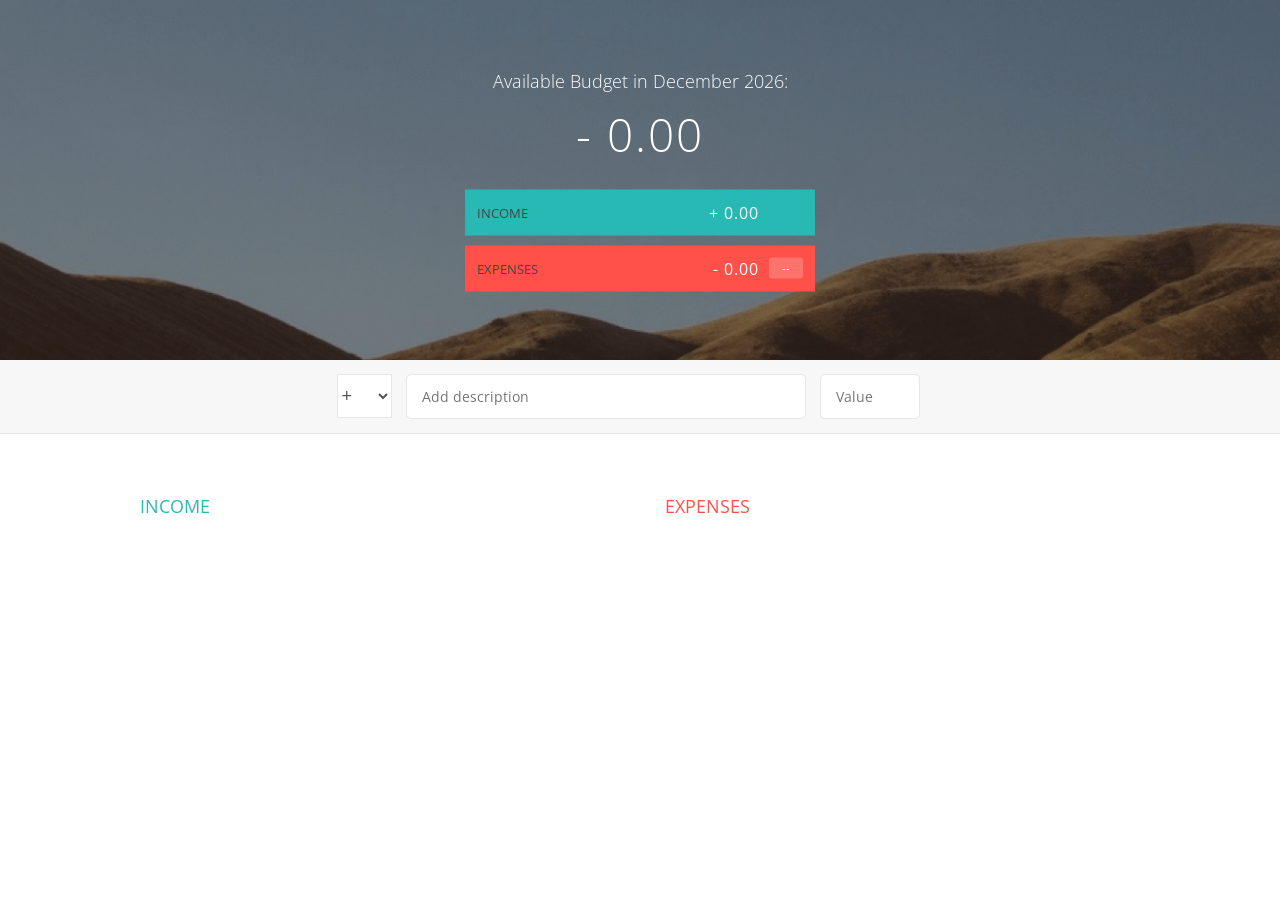
==== index.html @ 3d5c9da9 "first commit" ====
<!DOCTYPE html>
<html lang="en">

<head>
    <meta charset="UTF-8">
    <link href="https://fonts.googleapis.com/css?family=Open+Sans:100,300,400,600" rel="stylesheet" type="text/css">
    <link href="http://code.ionicframework.com/ionicons/2.0.1/css/ionicons.min.css" rel="stylesheet" type="text/css">
    <link type="text/css" rel="stylesheet" href="budget.css">
    <title>Budgety</title>
</head>

<body>

    <div class=" top ">
        <div class="budget ">
            <div class="budget__title ">
                Available Budget in <span class="budget__title--month ">%Month%</span>:
            </div>

            <div class="budget__value ">+ 2,345.64</div>

            <div class="budget__income clearfix ">
                <div class="budget__income--text ">Income</div>
                <div class="right ">
                    <div class="budget__income--value ">+ 4,300.00</div>
                    <div class="budget__income--percentage ">&nbsp;</div>
                </div>
            </div>

            <div class="budget__expenses clearfix ">
                <div class="budget__expenses--text ">Expenses</div>
                <div class="right clearfix ">
                    <div class="budget__expenses--value ">- 1,954.36</div>
                    <div class="budget__expenses--percentage ">45%</div>
                </div>
            </div>
        </div>
    </div>



    <div class="bottom ">
        <div class="add ">
            <div class="add__container ">
                <select class="add__type ">
                        <option value="inc" selected>+</option>
                        <option value="exp">-</option>
                    </select>
                <input type="text " class="add__description " placeholder="Add description ">
                <input type="number " class="add__value " placeholder="Value ">
                <button class="add__btn "><i class="ion-ios-checkmark-outline "></i></button>
            </div>
        </div>

        <div class="container clearfix ">
            <div class="income ">
                <h2 class="icome__title ">Income</h2>

                <div class="income__list ">

                    <!--
                        <div class="item clearfix " id="income-0 ">
                            <div class="item__description ">Salary</div>
                            <div class="right clearfix ">
                                <div class="item__value ">+ 2,100.00</div>
                                <div class="item__delete ">
                                    <button class="item__delete--btn "><i class="ion-ios-close-outline "></i></button>
                                </div>
                            </div>
                        </div>
                        
                        <div class="item clearfix " id="income-1 ">
                            <div class="item__description ">Sold car</div>
                            <div class="right clearfix ">
                                <div class="item__value ">+ 1,500.00</div>
                                <div class="item__delete ">
                                    <button class="item__delete--btn "><i class="ion-ios-close-outline "></i></button>
                                </div>
                            </div>
                        </div>
                        -->

                </div>
            </div>



            <div class="expenses ">
                <h2 class="expenses__title ">Expenses</h2>

                <div class="expenses__list ">

                    <!--
                        <div class="item clearfix " id="expense-0 ">
                            <div class="item__description ">Apartment rent</div>
                            <div class="right clearfix ">
                                <div class="item__value ">- 900.00</div>
                                <div class="item__percentage ">21%</div>
                                <div class="item__delete ">
                                    <button class="item__delete--btn "><i class="ion-ios-close-outline "></i></button>
                                </div>
                            </div>
                        </div>

                        <div class="item clearfix " id="expense-1 ">
                            <div class="item__description ">Grocery shopping</div>
                            <div class="right clearfix ">
                                <div class="item__value ">- 435.28</div>
                                <div class="item__percentage ">10%</div>
                                <div class="item__delete ">
                                    <button class="item__delete--btn "><i class="ion-ios-close-outline "></i></button>
                                </div>
                            </div>
                        </div>
                        -->

                </div>
            </div>
        </div>


    </div>

    <script src="budget.js "></script>
</body>

</html>
---- budget.css ----
/**********************************************
*** GENERAL
**********************************************/

* {
    margin: 0;
    padding: 0;
    box-sizing: border-box;
}

.clearfix::after {
    content: "";
    display: table;
    clear: both;
}

body {
    color: #555;
    font-family: Open Sans;
    font-size: 16px;
    position: relative;
    height: 100vh;
    font-weight: 400;
}

.right {
    float: right;
}

.red {
    color: #FF5049 !important;
}

.red-focus:focus {
    border: 1px solid #FF5049 !important;
}


/**********************************************
*** TOP PART
**********************************************/

.top {
    height: 40vh;
    background-image: linear-gradient(rgba(0, 0, 0, 0.35), rgba(0, 0, 0, 0.35)), url(back.png);
    background-size: cover;
    background-position: center;
    position: relative;
}

.budget {
    position: absolute;
    width: 350px;
    top: 50%;
    left: 50%;
    transform: translate(-50%, -50%);
    color: #fff;
}

.budget__title {
    font-size: 18px;
    text-align: center;
    margin-bottom: 10px;
    font-weight: 300;
}

.budget__value {
    font-weight: 300;
    font-size: 46px;
    text-align: center;
    margin-bottom: 25px;
    letter-spacing: 2px;
}

.budget__income,
.budget__expenses {
    padding: 12px;
    text-transform: uppercase;
}

.budget__income {
    margin-bottom: 10px;
    background-color: #28B9B5;
}

.budget__expenses {
    background-color: #FF5049;
}

.budget__income--text,
.budget__expenses--text {
    float: left;
    font-size: 13px;
    color: #444;
    margin-top: 2px;
}

.budget__income--value,
.budget__expenses--value {
    letter-spacing: 1px;
    float: left;
}

.budget__income--percentage,
.budget__expenses--percentage {
    float: left;
    width: 34px;
    font-size: 11px;
    padding: 3px 0;
    margin-left: 10px;
}

.budget__expenses--percentage {
    background-color: rgba(255, 255, 255, 0.2);
    text-align: center;
    border-radius: 3px;
}


/**********************************************
*** BOTTOM PART
**********************************************/


/***** FORM *****/

.add {
    padding: 14px;
    border-bottom: 1px solid #e7e7e7;
    background-color: #f7f7f7;
}

.add__container {
    margin: 0 auto;
    text-align: center;
}

.add__type {
    width: 55px;
    border: 1px solid #e7e7e7;
    height: 44px;
    font-size: 18px;
    color: inherit;
    background-color: #fff;
    margin-right: 10px;
    font-weight: 300;
    transition: border 0.3s;
}

.add__description,
.add__value {
    border: 1px solid #e7e7e7;
    background-color: #fff;
    color: inherit;
    font-family: inherit;
    font-size: 14px;
    padding: 12px 15px;
    margin-right: 10px;
    border-radius: 5px;
    transition: border 0.3s;
}

.add__description {
    width: 400px;
}

.add__value {
    width: 100px;
}

.add__btn {
    font-size: 35px;
    background: none;
    border: none;
    color: #28B9B5;
    cursor: pointer;
    display: inline-block;
    vertical-align: middle;
    line-height: 1.1;
    margin-left: 10px;
}

.add__btn:active {
    transform: translateY(2px);
}

.add__type:focus,
.add__description:focus,
.add__value:focus {
    outline: none;
    border: 1px solid #28B9B5;
}

.add__btn:focus {
    outline: none;
}


/***** LISTS *****/

.container {
    width: 1000px;
    margin: 60px auto;
}

.income {
    float: left;
    width: 475px;
    margin-right: 50px;
}

.expenses {
    float: left;
    width: 475px;
}

h2 {
    text-transform: uppercase;
    font-size: 18px;
    font-weight: 400;
    margin-bottom: 15px;
}

.icome__title {
    color: #28B9B5;
}

.expenses__title {
    color: #FF5049;
}

.item {
    padding: 13px;
    border-bottom: 1px solid #e7e7e7;
}

.item:first-child {
    border-top: 1px solid #e7e7e7;
}

.item:nth-child(even) {
    background-color: #f7f7f7;
}

.item__description {
    float: left;
}

.item__value {
    float: left;
    transition: transform 0.3s;
}

.item__percentage {
    float: left;
    margin-left: 20px;
    transition: transform 0.3s;
    font-size: 11px;
    background-color: #FFDAD9;
    padding: 3px;
    border-radius: 3px;
    width: 32px;
    text-align: center;
}

.income .item__value,
.income .item__delete--btn {
    color: #28B9B5;
}

.expenses .item__value,
.expenses .item__percentage,
.expenses .item__delete--btn {
    color: #FF5049;
}

.item__delete {
    float: left;
}

.item__delete--btn {
    font-size: 22px;
    background: none;
    border: none;
    cursor: pointer;
    display: inline-block;
    vertical-align: middle;
    line-height: 1;
    display: none;
}

.item__delete--btn:focus {
    outline: none;
}

.item__delete--btn:active {
    transform: translateY(2px);
}

.item:hover .item__delete--btn {
    display: block;
}

.item:hover .item__value {
    transform: translateX(-20px);
}

.item:hover .item__percentage {
    transform: translateX(-20px);
}

.unpaid {
    background-color: #FFDAD9 !important;
    cursor: pointer;
    color: #FF5049;
}

.unpaid .item__percentage {
    box-shadow: 0 2px 6px 0 rgba(0, 0, 0, 0.1);
}

.unpaid:hover .item__description {
    font-weight: 900;
}
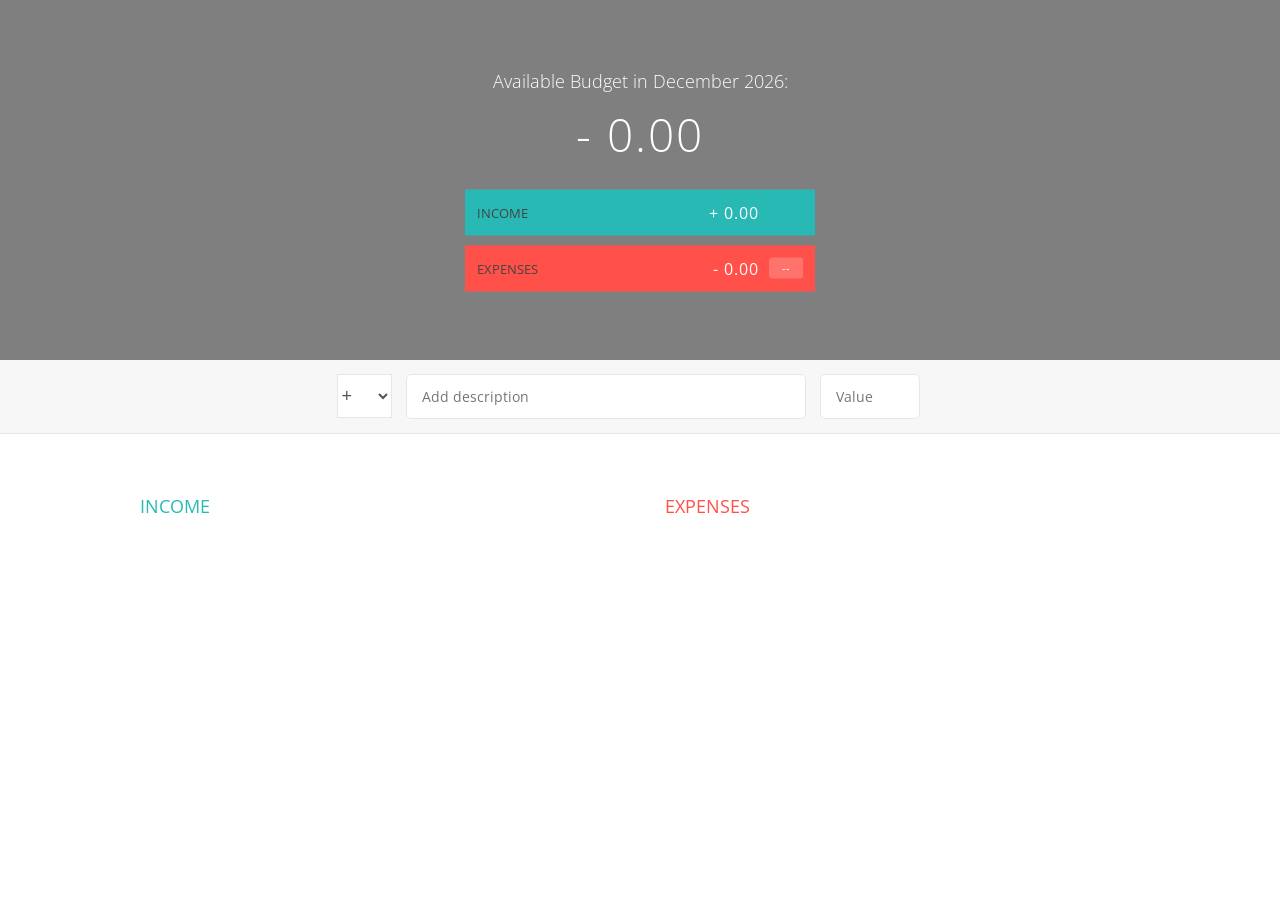
==== commit 278eadac: "res" ====
--- a/index.html
+++ b/index.html
@@ -3,8 +3,9 @@
 
 <head>
     <meta charset="UTF-8">
+    <meta content="width=device-width, initial-scale=1" name="viewport" />
     <link href="https://fonts.googleapis.com/css?family=Open+Sans:100,300,400,600" rel="stylesheet" type="text/css">
-    <link href="http://code.ionicframework.com/ionicons/2.0.1/css/ionicons.min.css" rel="stylesheet" type="text/css">
+    <link href="https://code.ionicframework.com/ionicons/2.0.1/css/ionicons.min.css" rel="stylesheet" type="text/css">
     <link type="text/css" rel="stylesheet" href="budget.css">
     <title>Budgety</title>
 </head>
@@ -53,7 +54,7 @@
         </div>
 
         <div class="container clearfix ">
-            <div class="income ">
+            <div class="income fl">
                 <h2 class="icome__title ">Income</h2>
 
                 <div class="income__list ">
@@ -85,7 +86,7 @@
 
 
 
-            <div class="expenses ">
+            <div class="expenses fl">
                 <h2 class="expenses__title ">Expenses</h2>
 
                 <div class="expenses__list ">
--- a/budget.css
+++ b/budget.css
@@ -20,7 +20,9 @@
     font-size: 16px;
     position: relative;
     height: 100vh;
+    width: 100vw;
     font-weight: 400;
+    overflow-x: hidden;
 }
 
 .right {
@@ -42,9 +44,11 @@
 
 .top {
     height: 40vh;
-    background-image: linear-gradient(rgba(0, 0, 0, 0.35), rgba(0, 0, 0, 0.35)), url(back.png);
+    width: 100%;
+    background-image: linear-gradient(rgba(0, 0, 0, 0.5), rgba(0, 0, 0, 0.5));
     background-size: cover;
     background-position: center;
+    background-attachment: fixed;
     position: relative;
 }
 
@@ -321,4 +325,52 @@
 
 .unpaid:hover .item__description {
     font-weight: 900;
+}
+
+@media (max-width:728px) {
+    .top {
+        width: 100vw;
+        height: 100vh;
+        overflow-x: hidden;
+    }
+    .budget__title {
+        font-size: 30px;
+    }
+    .budget__expenses--text,
+    .budget__income--text {
+        font-size: 18px;
+    }
+    .add__container {
+        height: auto;
+    }
+    .add__description,
+    .add__value,
+    .add__type {
+        font-size: 20px;
+        margin: 10px;
+        display: block;
+    }
+    .icome__title,
+    .expenses__title {
+        text-align: center;
+        font-size: 25px;
+    }
+    .income__list,
+    .expenses__list {
+        padding: 10px;
+        margin: 15px;
+    }
+    .item__description,
+    .item__value,
+    .item__percentage {
+        font-size: 20px;
+    }
+    .income,
+    .expenses {
+        display: block;
+        float: none;
+    }
+    .item__percentage {
+        width: auto;
+    }
 }
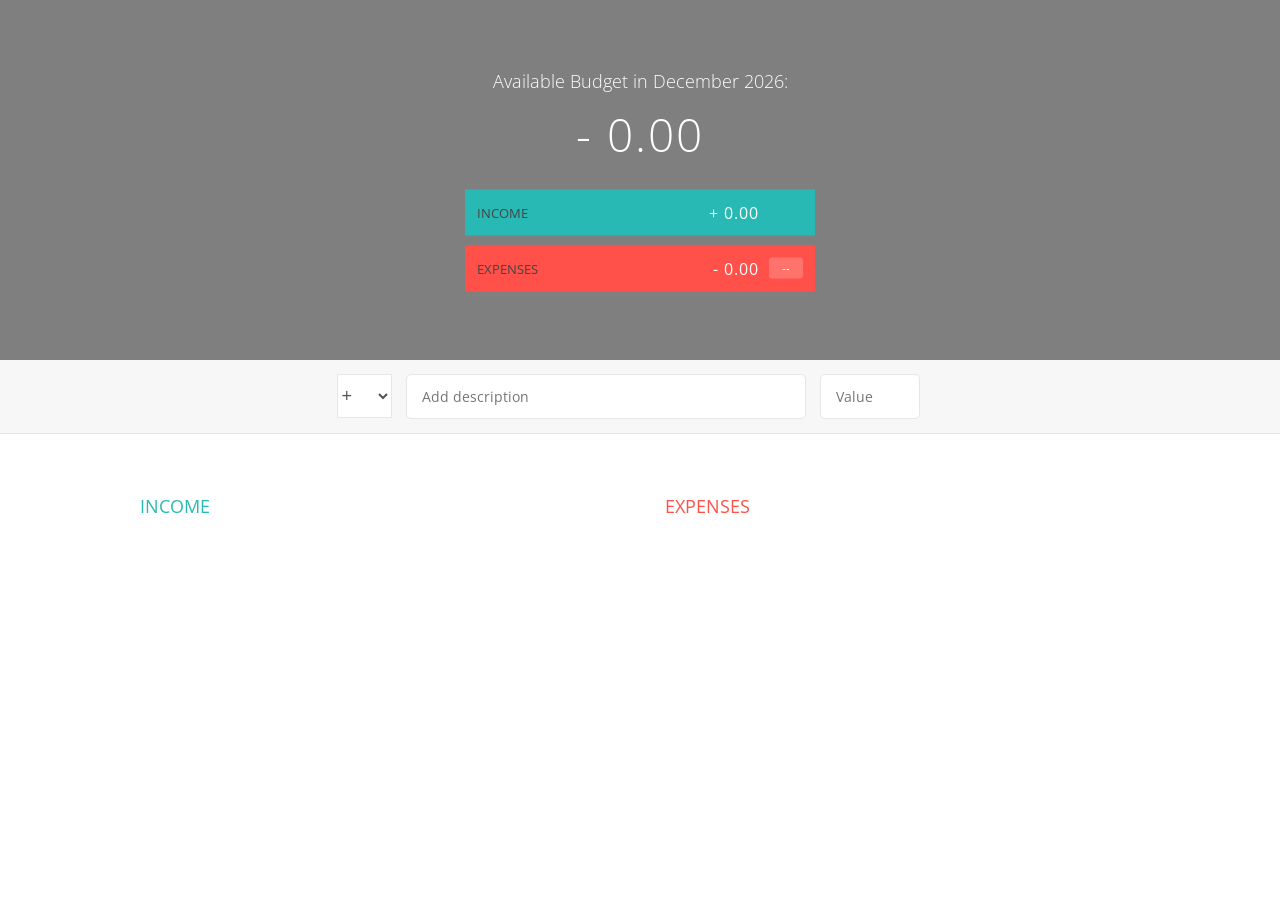
==== commit bf3755a0: "k" ====
--- a/index.html
+++ b/index.html
@@ -3,7 +3,7 @@
 
 <head>
     <meta charset="UTF-8">
-    <meta content="width=device-width, initial-scale=1" name="viewport" />
+    <meta content="width=device-width, initial-scale=1 user-scalable=no" name="viewport" />
     <link href="https://fonts.googleapis.com/css?family=Open+Sans:100,300,400,600" rel="stylesheet" type="text/css">
     <link href="https://code.ionicframework.com/ionicons/2.0.1/css/ionicons.min.css" rel="stylesheet" type="text/css">
     <link type="text/css" rel="stylesheet" href="budget.css">
--- a/budget.css
+++ b/budget.css
@@ -328,17 +328,33 @@
 }
 
 @media (max-width:728px) {
+    html,
+    body {
+        width: 100%;
+        height: 100%;
+        margin: 0px;
+        padding: 0px;
+        overflow-x: hidden;
+    }
     .top {
-        width: 100vw;
-        height: 100vh;
+        width: 100%;
+        height: 100%;
+        margin: 0px;
+        padding: 0px;
         overflow-x: hidden;
+    }
+    .budget__income,
+    .budget__expenses {
+        width: 320px;
+        margin-left: auto;
+        margin-right: auto;
     }
     .budget__title {
         font-size: 30px;
     }
     .budget__expenses--text,
     .budget__income--text {
-        font-size: 18px;
+        font-size: 16px;
     }
     .add__container {
         height: auto;
@@ -346,14 +362,22 @@
     .add__description,
     .add__value,
     .add__type {
-        font-size: 20px;
-        margin: 10px;
+        font-size: 16px;
+        margin-right: 0px;
+        margin-top: 10px;
         display: block;
     }
-    .icome__title,
-    .expenses__title {
-        text-align: center;
+    .add__description {
+        width: 250px;
+    }
+    .container {
+        width: 250px;
+    }
+    h2.icome__title,
+    h2.expenses__title {
+        right: 100%;
         font-size: 25px;
+        margin-right: 106px;
     }
     .income__list,
     .expenses__list {
@@ -367,10 +391,18 @@
     }
     .income,
     .expenses {
+        width: inherit;
+        text-align: center;
         display: block;
         float: none;
     }
     .item__percentage {
         width: auto;
     }
+}
+
+@media (min-width:729px) and (max-width:980px) {
+    body {
+        overflow-x: hidden;
+    }
 }
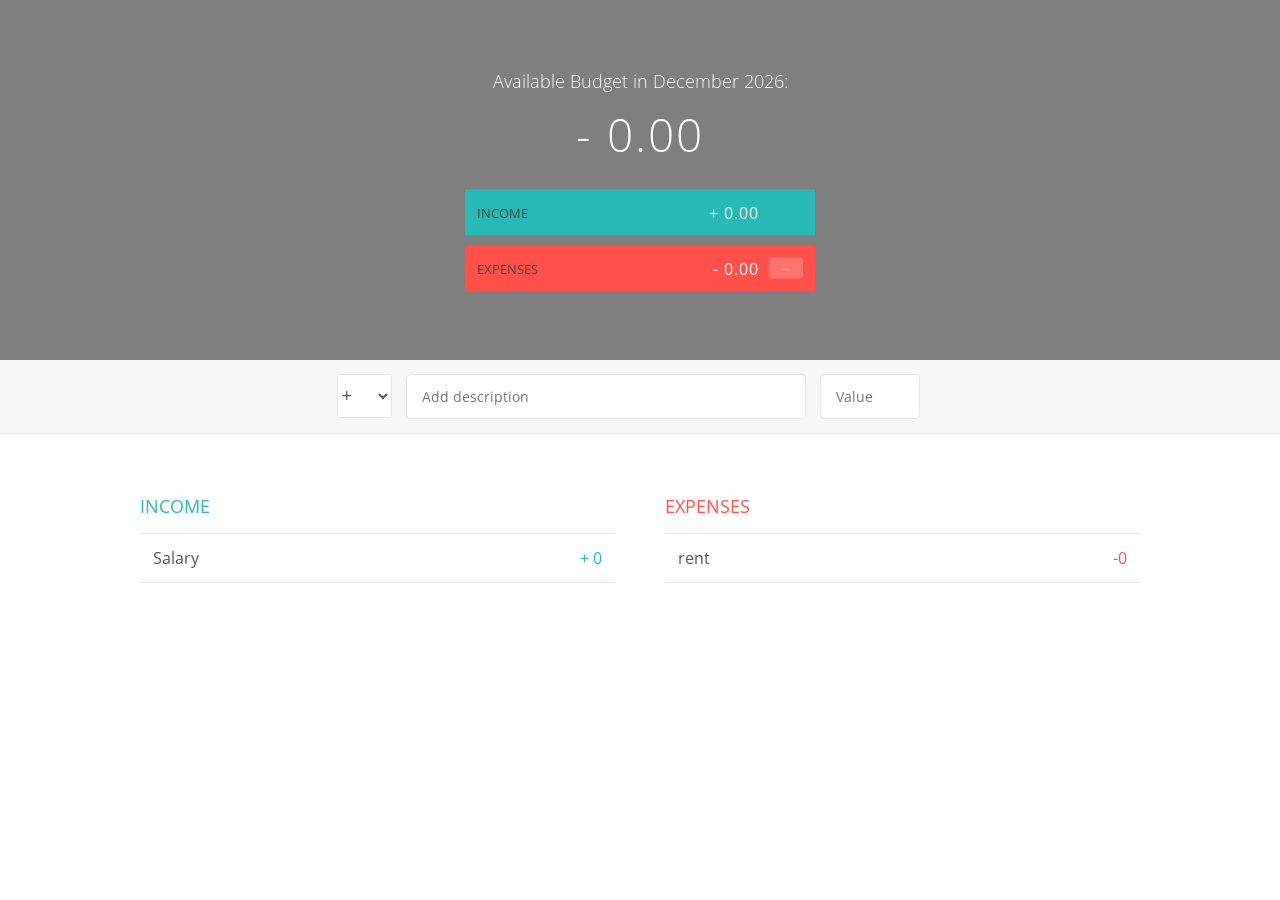
==== commit f35df705: "d" ====
--- a/index.html
+++ b/index.html
@@ -59,17 +59,17 @@
 
                 <div class="income__list ">
 
-                    <!--
-                        <div class="item clearfix " id="income-0 ">
-                            <div class="item__description ">Salary</div>
-                            <div class="right clearfix ">
-                                <div class="item__value ">+ 2,100.00</div>
-                                <div class="item__delete ">
-                                    <button class="item__delete--btn "><i class="ion-ios-close-outline "></i></button>
-                                </div>
+
+                    <div class="item clearfix " id="income-0 ">
+                        <div class="item__description ">Salary</div>
+                        <div class="right clearfix ">
+                            <div class="item__value ">+ 0</div>
+                            <div class="item__delete ">
+                                <button class="item__delete--btn "><i class="ion-ios-close-outline "></i></button>
                             </div>
                         </div>
-                        
+                    </div>
+                    <!--
                         <div class="item clearfix " id="income-1 ">
                             <div class="item__description ">Sold car</div>
                             <div class="right clearfix ">
@@ -91,18 +91,18 @@
 
                 <div class="expenses__list ">
 
-                    <!--
-                        <div class="item clearfix " id="expense-0 ">
-                            <div class="item__description ">Apartment rent</div>
-                            <div class="right clearfix ">
-                                <div class="item__value ">- 900.00</div>
-                                <div class="item__percentage ">21%</div>
-                                <div class="item__delete ">
-                                    <button class="item__delete--btn "><i class="ion-ios-close-outline "></i></button>
-                                </div>
+
+                    <div class="item clearfix " id="expense-0 ">
+                        <div class="item__description "> rent</div>
+                        <div class="right clearfix ">
+                            <div class="item__value ">-0</div>
+
+                            <div class="item__delete ">
+                                <button class="item__delete--btn "><i class="ion-ios-close-outline "></i></button>
                             </div>
                         </div>
-
+                    </div>
+                    <!--
                         <div class="item clearfix " id="expense-1 ">
                             <div class="item__description ">Grocery shopping</div>
                             <div class="right clearfix ">
--- a/budget.css
+++ b/budget.css
@@ -376,7 +376,7 @@
     h2.icome__title,
     h2.expenses__title {
         right: 100%;
-        font-size: 25px;
+        font-size: 20px;
         margin-right: 106px;
     }
     .income__list,
